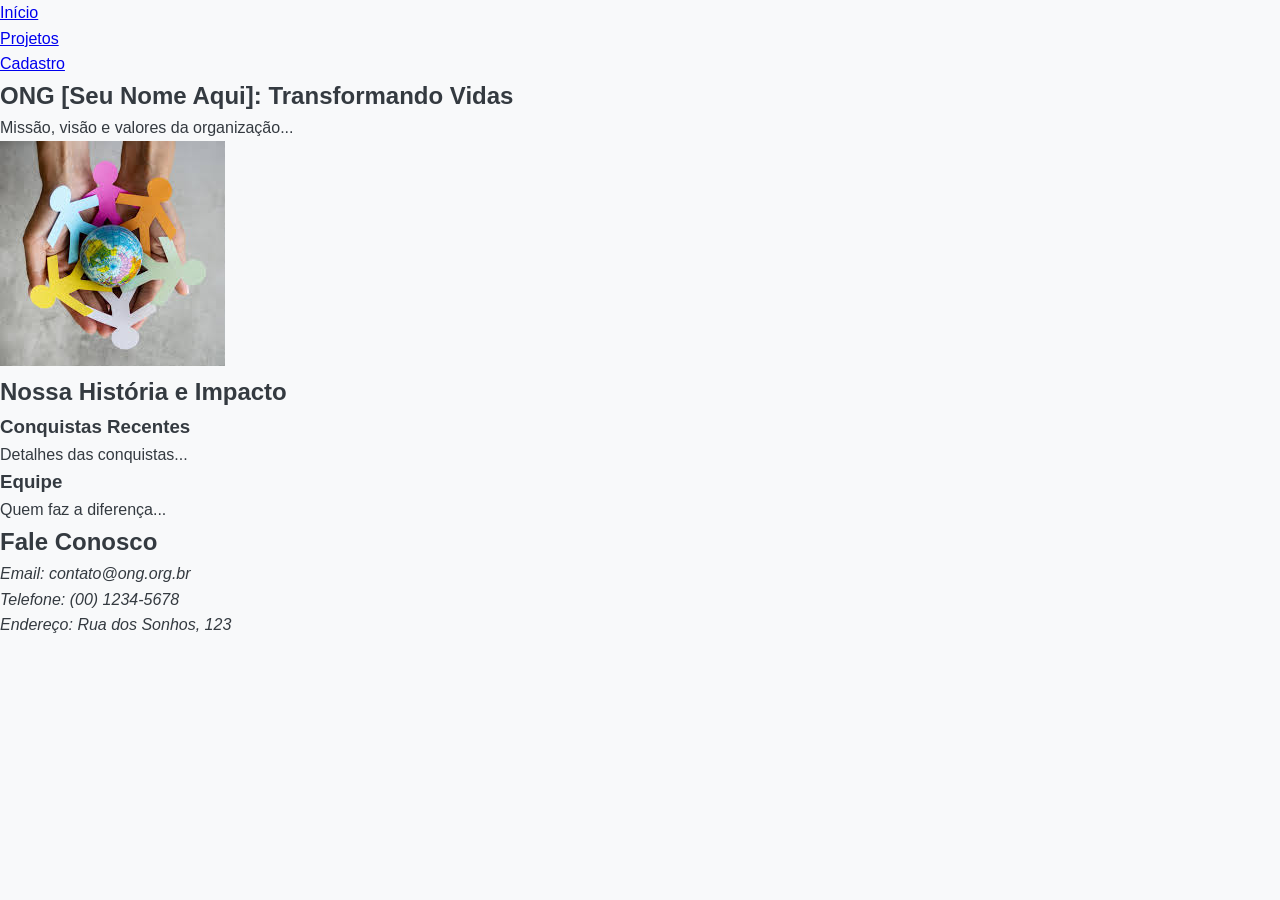
==== index.html @ a89deae4 "feat: Cria style.css" ====
<!DOCTYPE html>
<html lang="pt-BR">
<head>
    <meta charset="UTF-8">
    <meta name="viewport" content="width=device-width, initial-scale=1.0">
    <title>Nome da ONG | Página Inicial</title>
    <link rel="stylesheet" href="assets/css/style.css">
</head>
<body>
    <header>
        <nav>
            <ul>
                <li><a href="index.html">Início</a></li>
                <li><a href="projetos.html">Projetos</a></li>
                <li><a href="cadastro.html">Cadastro</a></li>
            </ul>
        </nav>
    </header>

    <main>
        <section id="apresentacao">
            <h1>ONG [Seu Nome Aqui]: Transformando Vidas</h1>

            <p>Missão, visão e valores da organização...</p>
            <img src="assets/images/ong_teste.jpeg" alt="Foto de um projeto social da ONG">
        </section>

        <section id="sobre">
            <h2>Nossa História e Impacto</h2>
            <article>
                <h3>Conquistas Recentes</h3>
                <p>Detalhes das conquistas...</p>
            </article>
            <article>
                <h3>Equipe</h3>
                <p>Quem faz a diferença...</p>
            </article>
        </section>

        <section id="contato">
            <h2>Fale Conosco</h2>
            <address>
                <p>Email: contato@ong.org.br</p>
                <p>Telefone: (00) 1234-5678</p>
                <p>Endereço: Rua dos Sonhos, 123</p>
            </address>
        </section>
    </main>

    <footer>
    </footer>
</body>
</html>
---- assets/css/style.css ----
* {
    margin: 0;
    padding: 0;
    box-sizing: border-box; 
}


:root {
    
    --cor-primaria: #007bff;     
    --cor-secundaria: #28a745;  
    --cor-fundo: #f8f9fa;      
    --cor-texto-principal: #343a40; 
    --cor-texto-claro: #ffffff;
    
    --fonte-principal: 'Arial', sans-serif;
    --tamanho-base: 16px;
}

body {
    font-family: var(--fonte-principal);
    background-color: var(--cor-fundo);
    color: var(--cor-texto-principal);
    line-height: 1.6;
}
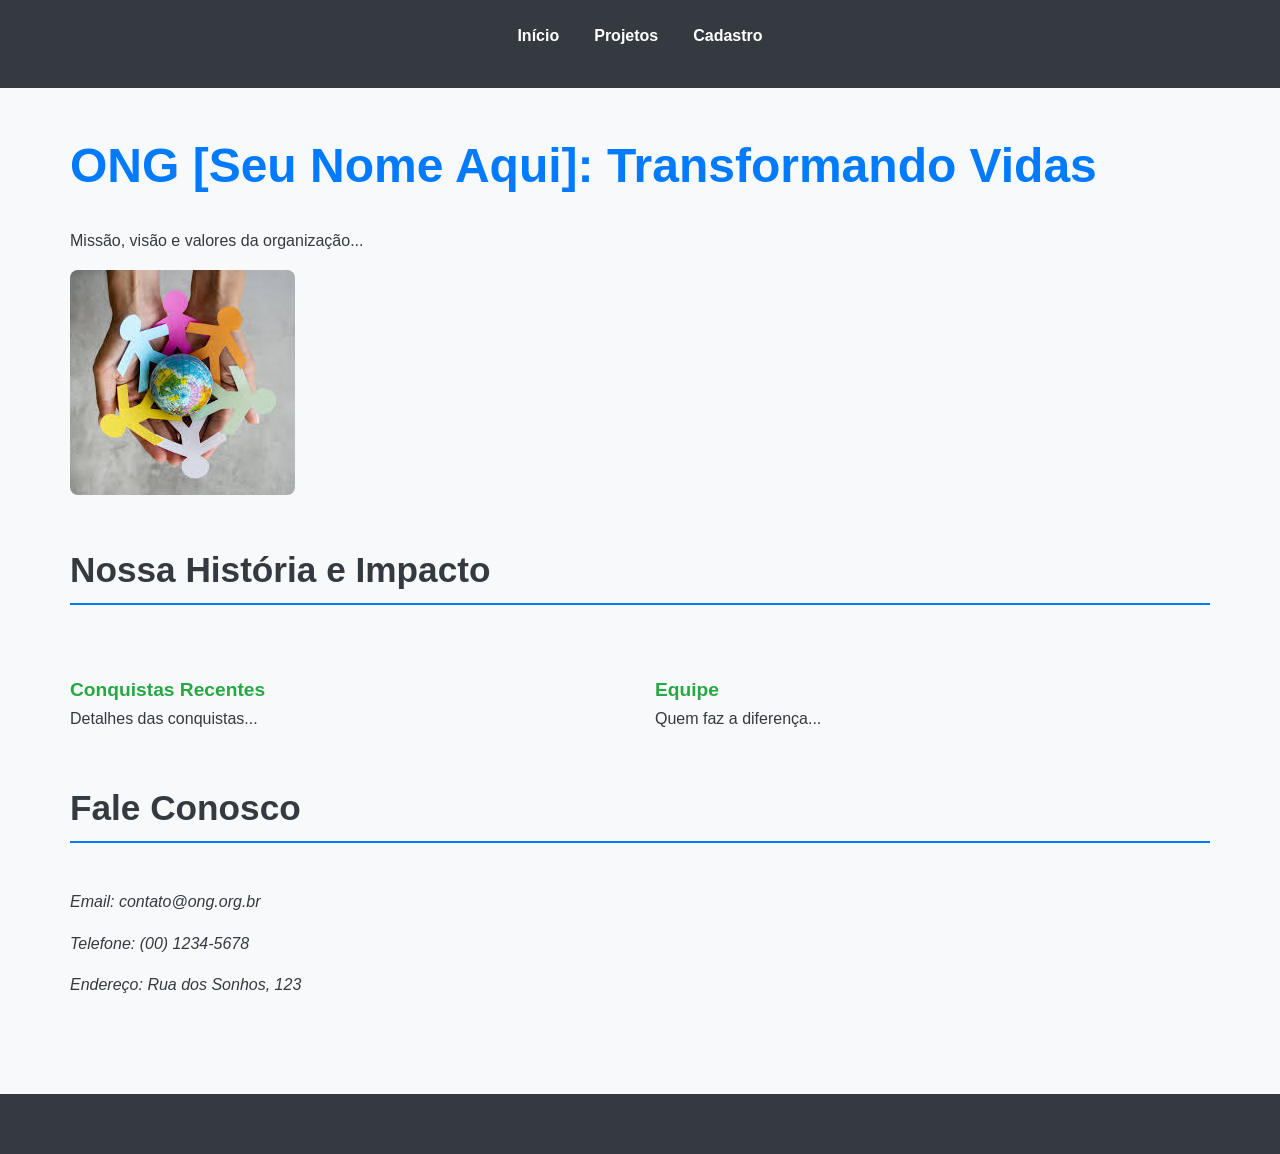
==== commit 73b15eb3: "feat: Cria arquivo script.js e linka em todas as páginas para funcionalidades dinâmicas" ====
--- a/index.html
+++ b/index.html
@@ -5,6 +5,7 @@
     <meta name="viewport" content="width=device-width, initial-scale=1.0">
     <title>Nome da ONG | Página Inicial</title>
     <link rel="stylesheet" href="assets/css/style.css">
+    <script src="assets/scripts/script.js" defer></script>
 </head>
 <body>
     <header>
--- a/assets/css/style.css
+++ b/assets/css/style.css
@@ -21,6 +21,261 @@
 body {
     font-family: var(--fonte-principal);
     background-color: var(--cor-fundo);
+    /* Teste imagem de fundo */
+    /* background-image: url('../images/ong_teste.jpeg'); */
+    /* background-repeat: no-repeat;       /* Prevents tiling */
+    /* background-position: center;        Centers the image */
+    /* background-size: cover;  */ 
     color: var(--cor-texto-principal);
     line-height: 1.6;
+}
+
+
+main {
+    padding: 20px;
+}
+
+h1 {
+    font-size: 1.8rem; 
+    color: var(--cor-primaria);
+    margin-bottom: 1.5rem;
+}
+
+h2 {
+    font-size: 1.4rem;
+    color: var(--cor-texto-principal);
+    border-bottom: 2px solid var(--cor-primaria);
+    padding-bottom: 5px;
+    margin-top: 2rem;
+    margin-bottom: 1rem;
+}
+
+h3 {
+    font-size: 1.2rem;
+    margin-top: 1.5rem;
+    color: var(--cor-secundaria);
+}
+
+
+p, li {
+    margin-bottom: 1rem;
+    font-size: var(--tamanho-base);
+}
+
+
+a {
+    color: var(--cor-primaria);
+    text-decoration: none;
+}
+
+a:hover {
+    text-decoration: underline;
+}
+
+img {
+    max-width: 100%; 
+    height: auto;
+    display: block;
+    margin: 15px 0;
+    border-radius: 8px;
+}
+
+header {
+    background-color: var(--cor-texto-principal);
+    padding: 15px 20px;
+    display: flex; 
+    justify-content: space-between; 
+    align-items: center; 
+}
+
+nav ul {
+    list-style: none;
+    display: flex; 
+    gap: 15px; 
+    flex-wrap: wrap; 
+}
+
+nav li a {
+    color: var(--cor-texto-claro);
+    padding: 8px 10px;
+    display: block;
+    font-weight: bold;
+    text-align: center;
+}
+
+footer {
+    background-color: var(--cor-texto-principal);
+    color: var(--cor-texto-claro);
+    text-align: center;
+    padding: 30px 20px;
+    margin-top: 40px;
+    
+    
+    display: grid;
+    grid-template-columns: 1fr;
+    gap: 20px;
+}
+
+footer p, footer address {
+    margin: 5px 0;
+    font-size: 0.9rem;
+}
+
+
+@media (min-width: 768px) {
+    
+    
+    main {
+        
+        max-width: 900px; 
+        margin: 0 auto;
+        padding: 30px; 
+    }
+
+    
+    h1 {
+        font-size: 2.5rem; 
+    }
+
+    h2 {
+        font-size: 1.8rem;
+    }
+
+    #projetos-atuais {
+        display: grid;
+        grid-template-columns: repeat(auto-fit, minmax(300px, 1fr)); 
+        gap: 25px;
+        margin-top: 20px;
+    }
+    
+   
+    footer {
+        grid-template-columns: 1fr 1fr; 
+        text-align: left;
+    }
+    header {
+        justify-content: space-around;
+    }
+
+    fieldset {
+        
+        display: grid;
+        grid-template-columns: 1fr 1fr;
+        gap: 20px 30px; 
+    }
+
+    
+    #endereco, #nome {
+        grid-column: 1 / -1; 
+    }
+
+    
+    form div:last-child {
+        grid-column: 1 / -1;
+        display: block; 
+    }
+    
+    button[type="submit"] {
+        max-width: 300px;
+        margin: 10px auto; 
+        display: block;
+    }
+}
+
+@media (min-width: 1200px) {
+    
+    
+    main {
+        max-width: 1140px; 
+        padding: 40px 0; 
+    }
+
+    
+    h1 {
+        font-size: 3rem; 
+    }
+
+    h2 {
+        font-size: 2.2rem;
+    }
+
+
+    footer {
+        
+        grid-template-columns: 1fr 1fr 1fr;
+    }
+    
+   
+   
+    #sobre, #contato {
+        display: grid;
+        grid-template-columns: 1fr 1fr;  
+        gap: 30px;
+    }
+
+    #sobre > h2, #contato > h2 {
+        grid-column: 1 / -1; 
+    }
+}
+
+form {
+    max-width: 800px;
+    margin: 40px auto;
+    padding: 20px;
+    border: 1px solid #ccc;
+    border-radius: 8px;
+    background-color: var(--cor-texto-claro);
+}
+
+fieldset {
+    border: 1px solid var(--cor-primaria);
+    padding: 20px;
+    margin-bottom: 30px;
+    border-radius: 6px;
+}
+
+legend {
+    font-size: 1.2rem;
+    font-weight: bold;
+    color: var(--cor-primaria);
+    padding: 0 10px;
+}
+
+form div {
+    display: flex;
+    flex-direction: column;
+    margin-bottom: 15px;
+}
+
+label {
+    margin-bottom: 5px;
+    font-weight: bold;
+}
+
+input[type="text"], 
+input[type="email"], 
+input[type="tel"], 
+input[type="date"],
+select {
+    padding: 10px;
+    border: 1px solid #ddd;
+    border-radius: 4px;
+    width: 100%;
+}
+
+button[type="submit"] {
+    background-color: var(--cor-secundaria);
+    color: var(--cor-texto-claro);
+    padding: 15px 20px;
+    border: none;
+    border-radius: 4px;
+    cursor: pointer;
+    font-size: 1.1rem;
+    font-weight: bold;
+    transition: background-color 0.3s ease;
+    width: 100%; 
+}
+
+button[type="submit"]:hover {
+    background-color: #1e7e34; 
 }
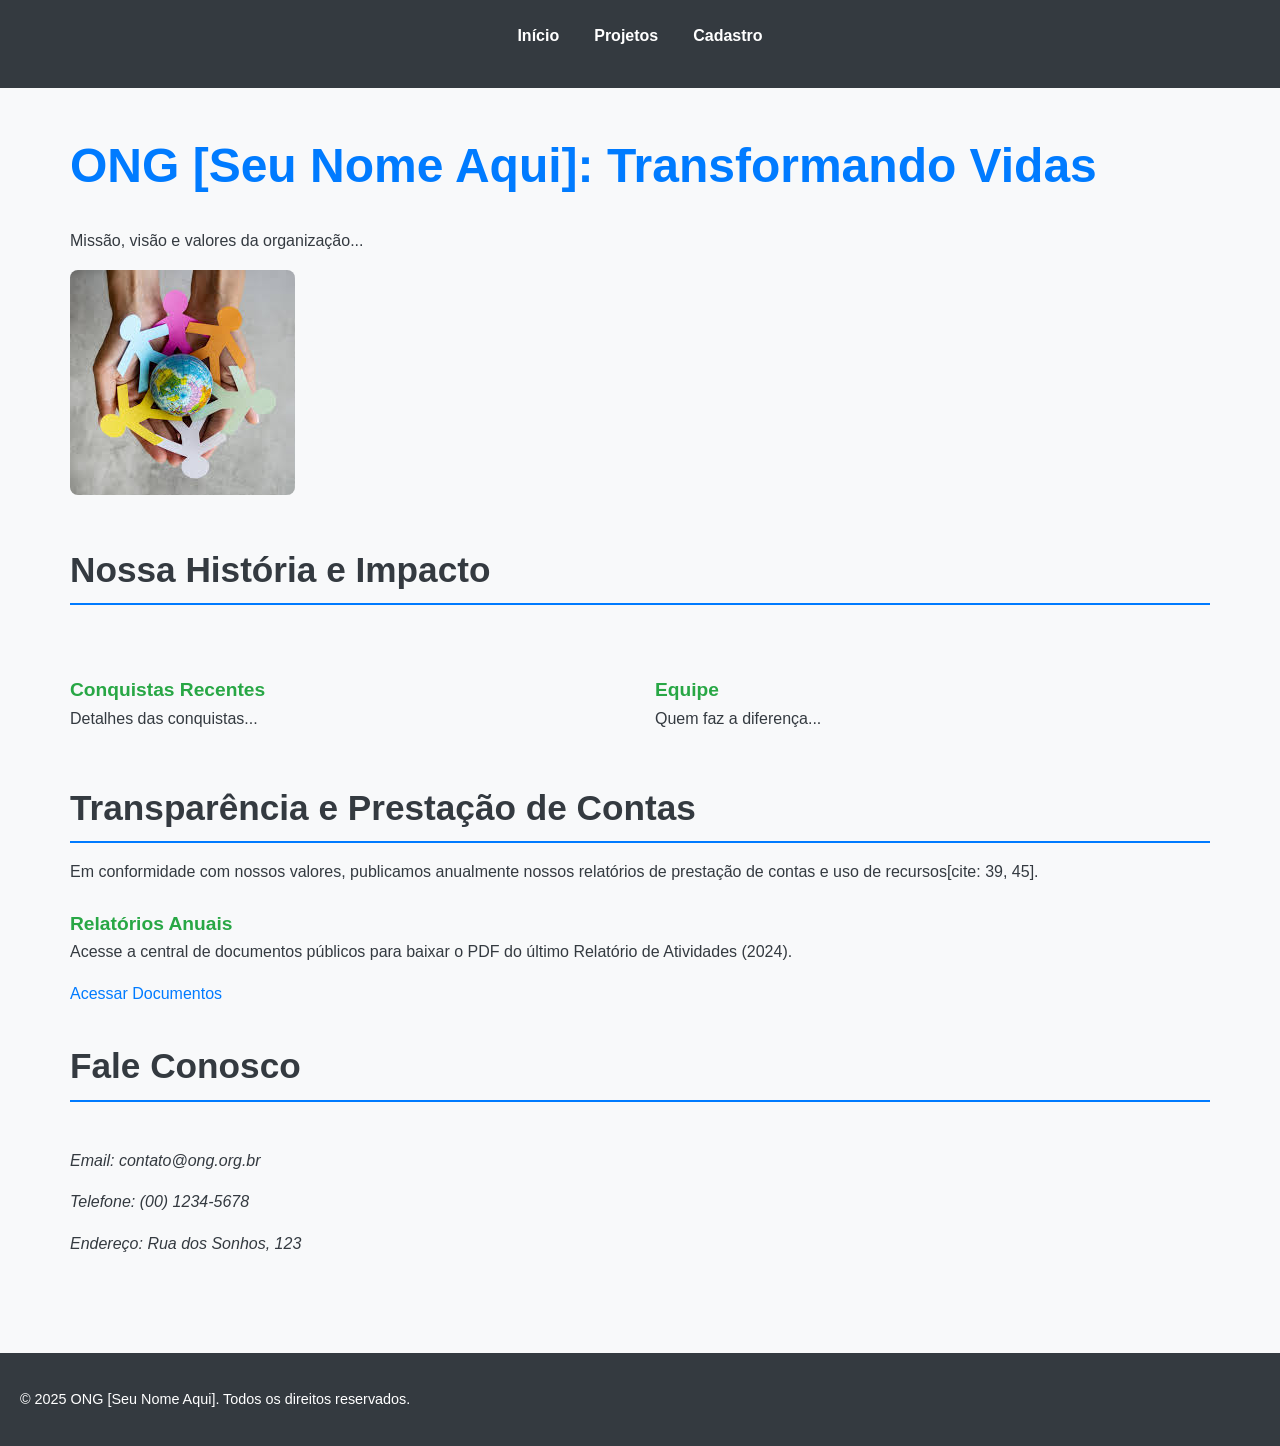
==== commit d5ed81fb: "feat: relatórios de transparência" ====
--- a/index.html
+++ b/index.html
@@ -4,6 +4,10 @@
     <meta charset="UTF-8">
     <meta name="viewport" content="width=device-width, initial-scale=1.0">
     <title>Nome da ONG | Página Inicial</title>
+    <meta name="description" content="Plataforma da ONG [Nome da ONG]: Conheça nossos projetos, voluntarie-se e faça doações online.">
+    <meta name="keywords" content="ONG, Voluntariado, Doação, Projetos Sociais, Terceiro Setor">
+    <meta name="author" content="Seu Nome / Equipe de Desenvolvimento">
+
     <link rel="stylesheet" href="assets/css/style.css">
     <script src="assets/scripts/script.js" defer></script>
 </head>
@@ -23,7 +27,7 @@
             <h1>ONG [Seu Nome Aqui]: Transformando Vidas</h1>
 
             <p>Missão, visão e valores da organização...</p>
-            <img src="assets/images/ong_teste.jpeg" alt="Foto de um projeto social da ONG">
+            <img src="assets/images/ong_teste.jpeg" alt="Foto de um projeto social da ONG" loading="lazy">
         </section>
 
         <section id="sobre">
@@ -37,7 +41,17 @@
                 <p>Quem faz a diferença...</p>
             </article>
         </section>
-
+        
+        <section id="transparencia">
+            <h2>Transparência e Prestação de Contas</h2>
+            <p>Em conformidade com nossos valores, publicamos anualmente nossos relatórios de prestação de contas e uso de recursos[cite: 39, 45].</p>
+            <article>
+                <h3>Relatórios Anuais</h3>
+                <p>Acesse a central de documentos públicos  para baixar o PDF do último Relatório de Atividades (2024).</p>
+                <a href="documentos.html" class="btn-primary" role="button">Acessar Documentos</a>
+            </article>
+        </section>
+        
         <section id="contato">
             <h2>Fale Conosco</h2>
             <address>
@@ -49,6 +63,7 @@
     </main>
 
     <footer>
+        <p>&copy; 2025 ONG [Seu Nome Aqui]. Todos os direitos reservados.</p>
     </footer>
 </body>
 </html>
--- a/assets/css/style.css
+++ b/assets/css/style.css
@@ -278,4 +278,32 @@
 
 button[type="submit"]:hover {
     background-color: #1e7e34; 
+}
+
+.barra-progresso {
+    width: 100%;
+    background-color: #e9ecef;
+    border-radius: 5px;
+    margin: 15px 0;
+    height: 30px;
+    overflow: hidden; 
+}
+
+#progresso-preenchimento {
+    height: 100%;
+    background-color: var(--cor-secundaria); 
+    transition: width 0.5s ease-in-out; 
+}
+
+#progresso-porcentagem {
+    font-weight: bold;
+    color: var(--cor-primaria);
+}
+
+input:invalid:not(:placeholder-shown) {
+    border: 2px solid red;
+}
+
+input:valid:not(:placeholder-shown) {
+    border: 2px solid green;
 }
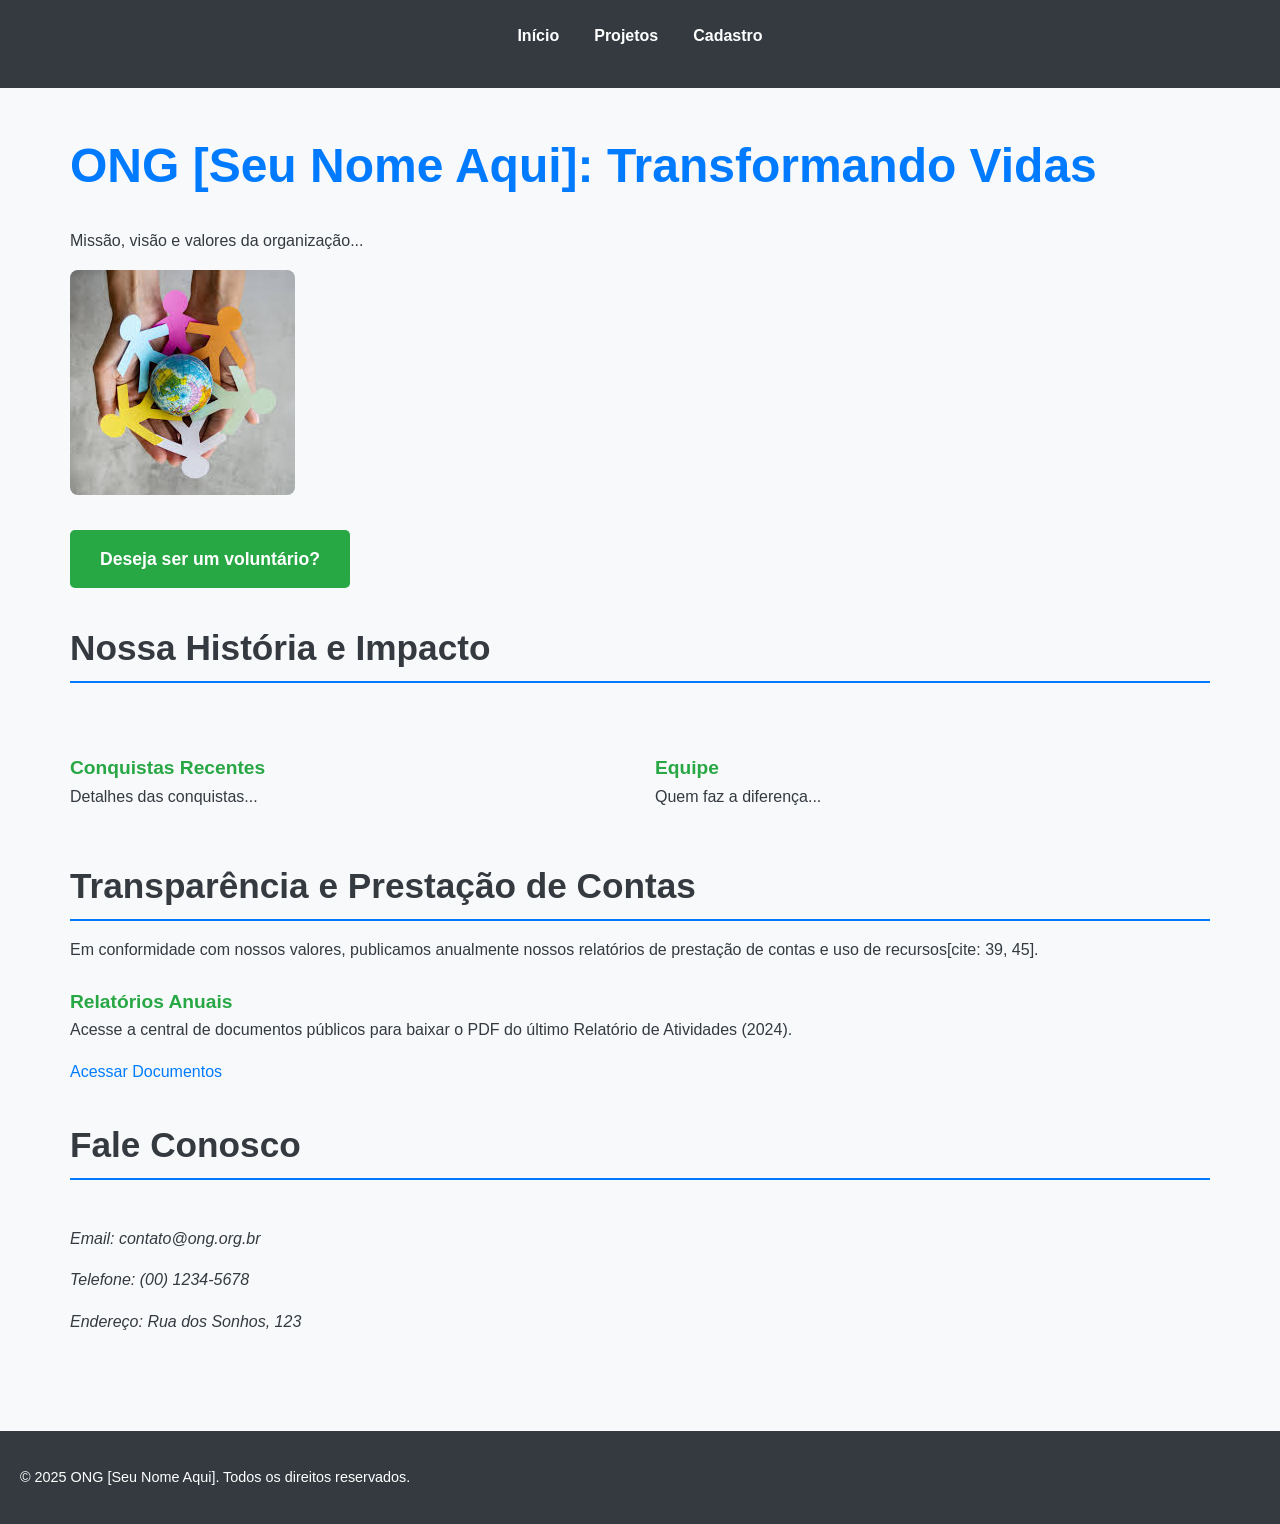
==== commit 4f1a624b: "feat: implementar "torne-se um vlolutário"" ====
--- a/index.html
+++ b/index.html
@@ -28,6 +28,8 @@
 
             <p>Missão, visão e valores da organização...</p>
             <img src="assets/images/ong_teste.jpeg" alt="Foto de um projeto social da ONG" loading="lazy">
+
+            <a href="projetos.html#voluntariado" class="btn-voluntario" role="button">Deseja ser um voluntário?</a>
         </section>
 
         <section id="sobre">
--- a/assets/css/style.css
+++ b/assets/css/style.css
@@ -306,4 +306,44 @@
 
 input:valid:not(:placeholder-shown) {
     border: 2px solid green;
+}
+
+#cadastro-projeto {
+    background-color: #f0f0f0; 
+    padding: 30px;
+    border-radius: 8px;
+    margin-top: 40px;
+    margin-bottom: 20px;
+}
+
+#cadastro-projeto h2 {
+    color: var(--cor-primaria);
+    border-bottom: 2px solid var(--cor-primaria);
+    padding-bottom: 10px;
+    margin-bottom: 20px;
+}
+
+.formulario-projeto textarea {
+    padding: 10px;
+    border: 1px solid #ddd;
+    border-radius: 4px;
+    width: 100%;
+}
+
+.btn-voluntario {
+    display: inline-block; 
+    background-color: var(--cor-secundaria); 
+    color: var(--cor-texto-claro);
+    padding: 15px 30px;
+    margin-top: 20px;
+    text-decoration: none;
+    font-weight: bold;
+    border-radius: 5px;
+    transition: background-color 0.3s ease;
+    text-align: center;
+    font-size: 1.1rem;
+}
+
+.btn-voluntario:hover {
+    background-color: #1e7e34; 
 }
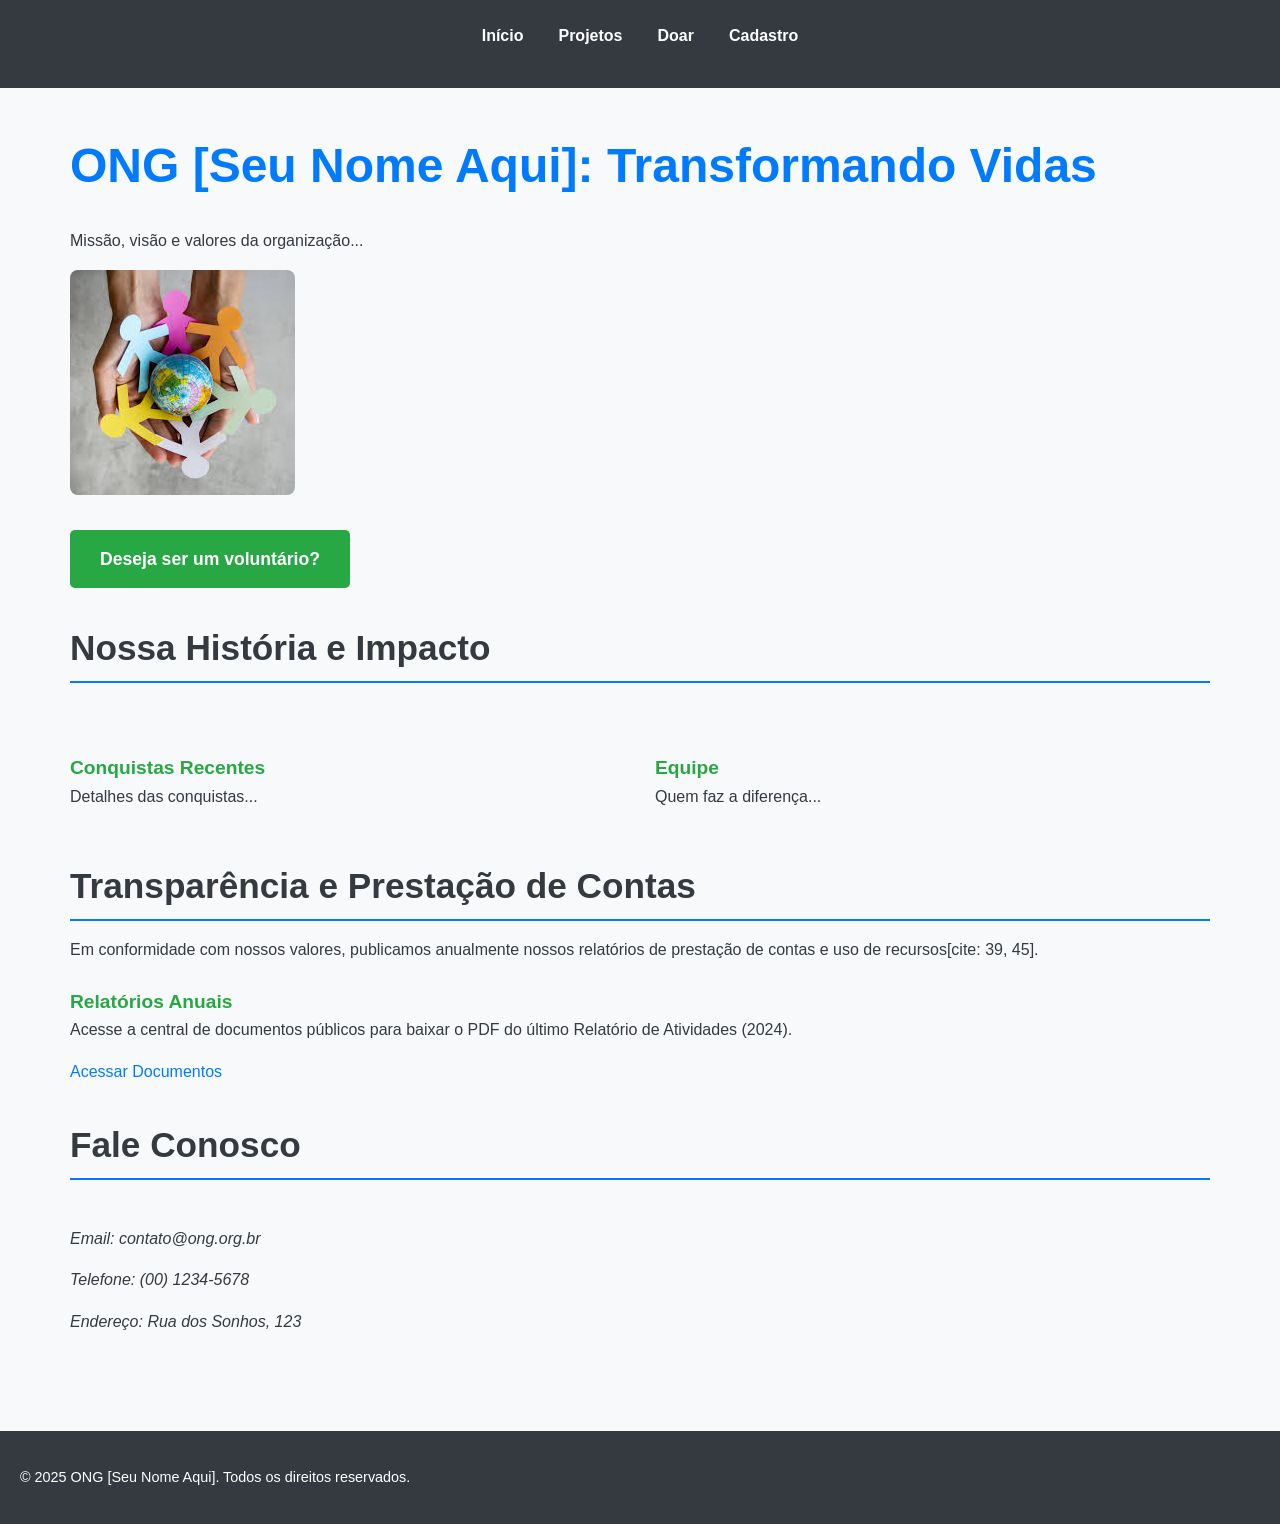
==== commit 9d1e0e2b: "feat: implementando página de doações" ====
--- a/index.html
+++ b/index.html
@@ -17,7 +17,7 @@
             <ul>
                 <li><a href="index.html">Início</a></li>
                 <li><a href="projetos.html">Projetos</a></li>
-                <li><a href="cadastro.html">Cadastro</a></li>
+                <li><a href="doacoes.html">Doar</a></li> <li><a href="cadastro.html">Cadastro</a></li> 
             </ul>
         </nav>
     </header>
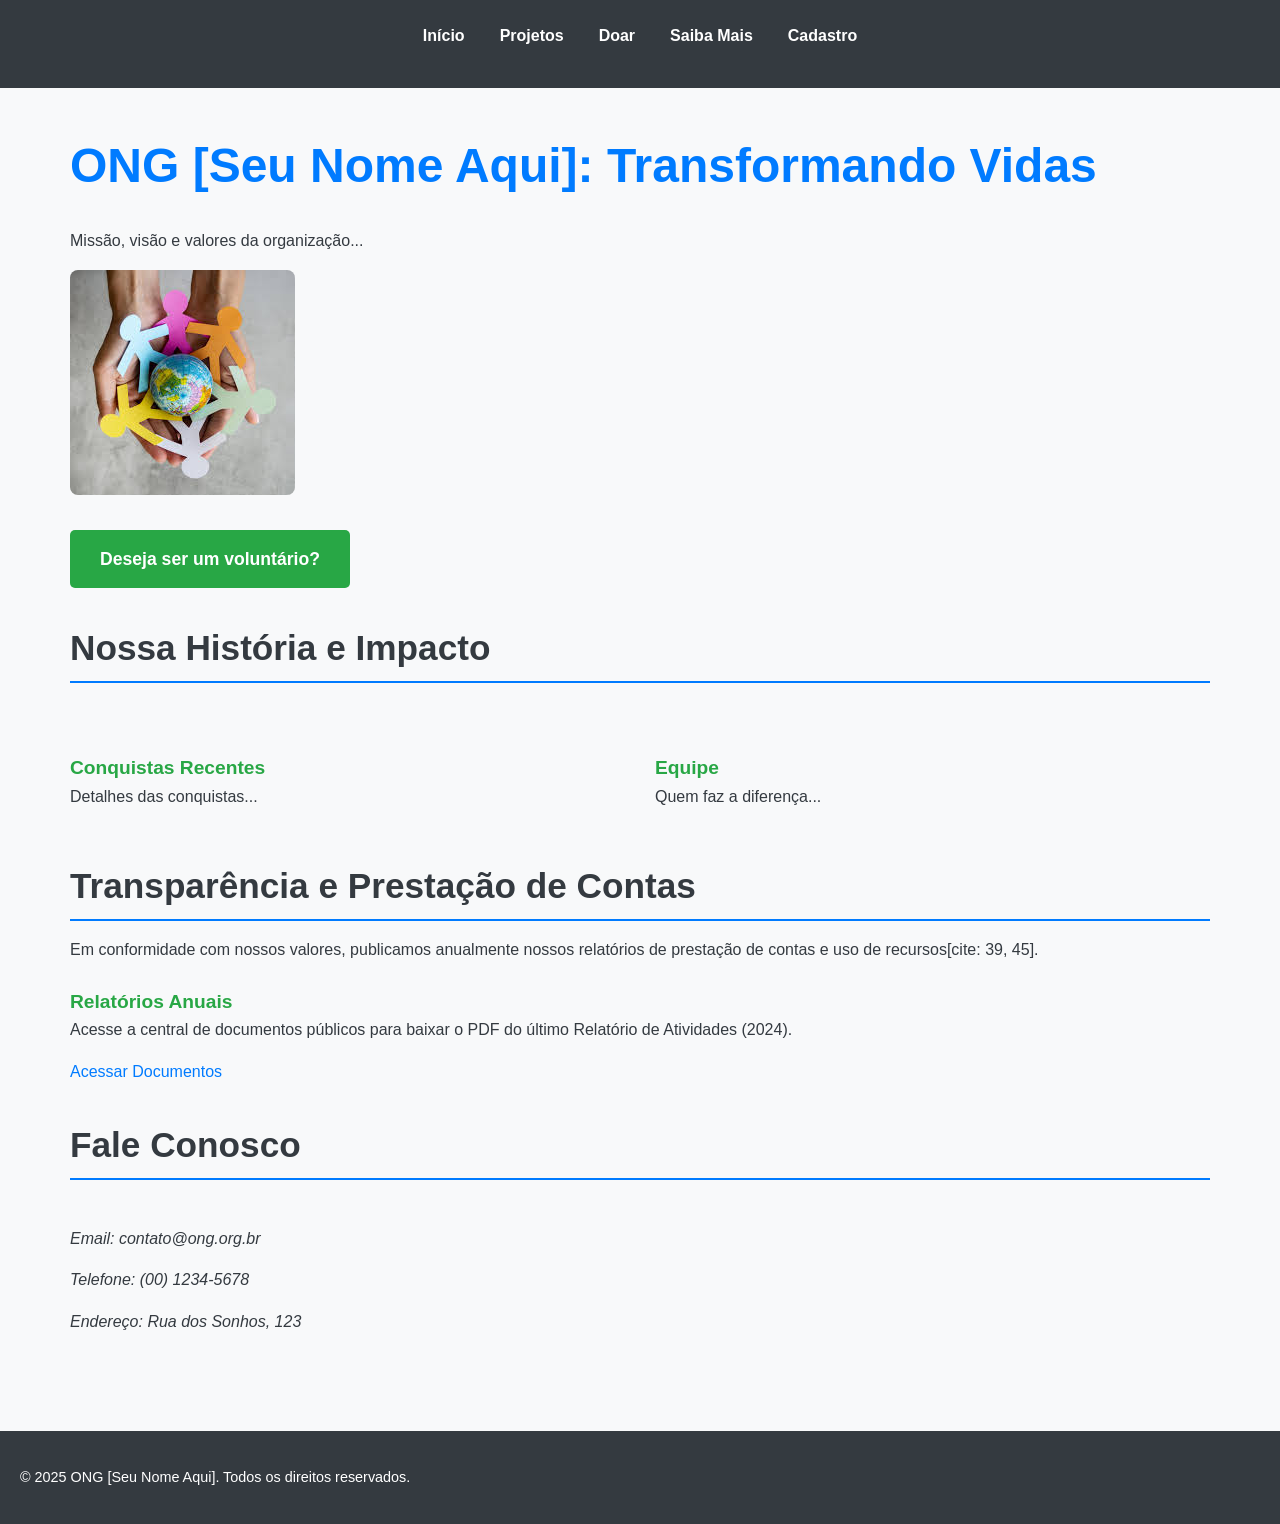
==== commit d5991d65: "feat: implementação de área de comunicação (Saiba Mais)" ====
--- a/index.html
+++ b/index.html
@@ -17,7 +17,8 @@
             <ul>
                 <li><a href="index.html">Início</a></li>
                 <li><a href="projetos.html">Projetos</a></li>
-                <li><a href="doacoes.html">Doar</a></li> <li><a href="cadastro.html">Cadastro</a></li> 
+                <li><a href="doacoes.html">Doar</a></li>
+                <li><a href="saibamais.html">Saiba Mais</a></li> <li><a href="cadastro.html">Cadastro</a></li>
             </ul>
         </nav>
     </header>
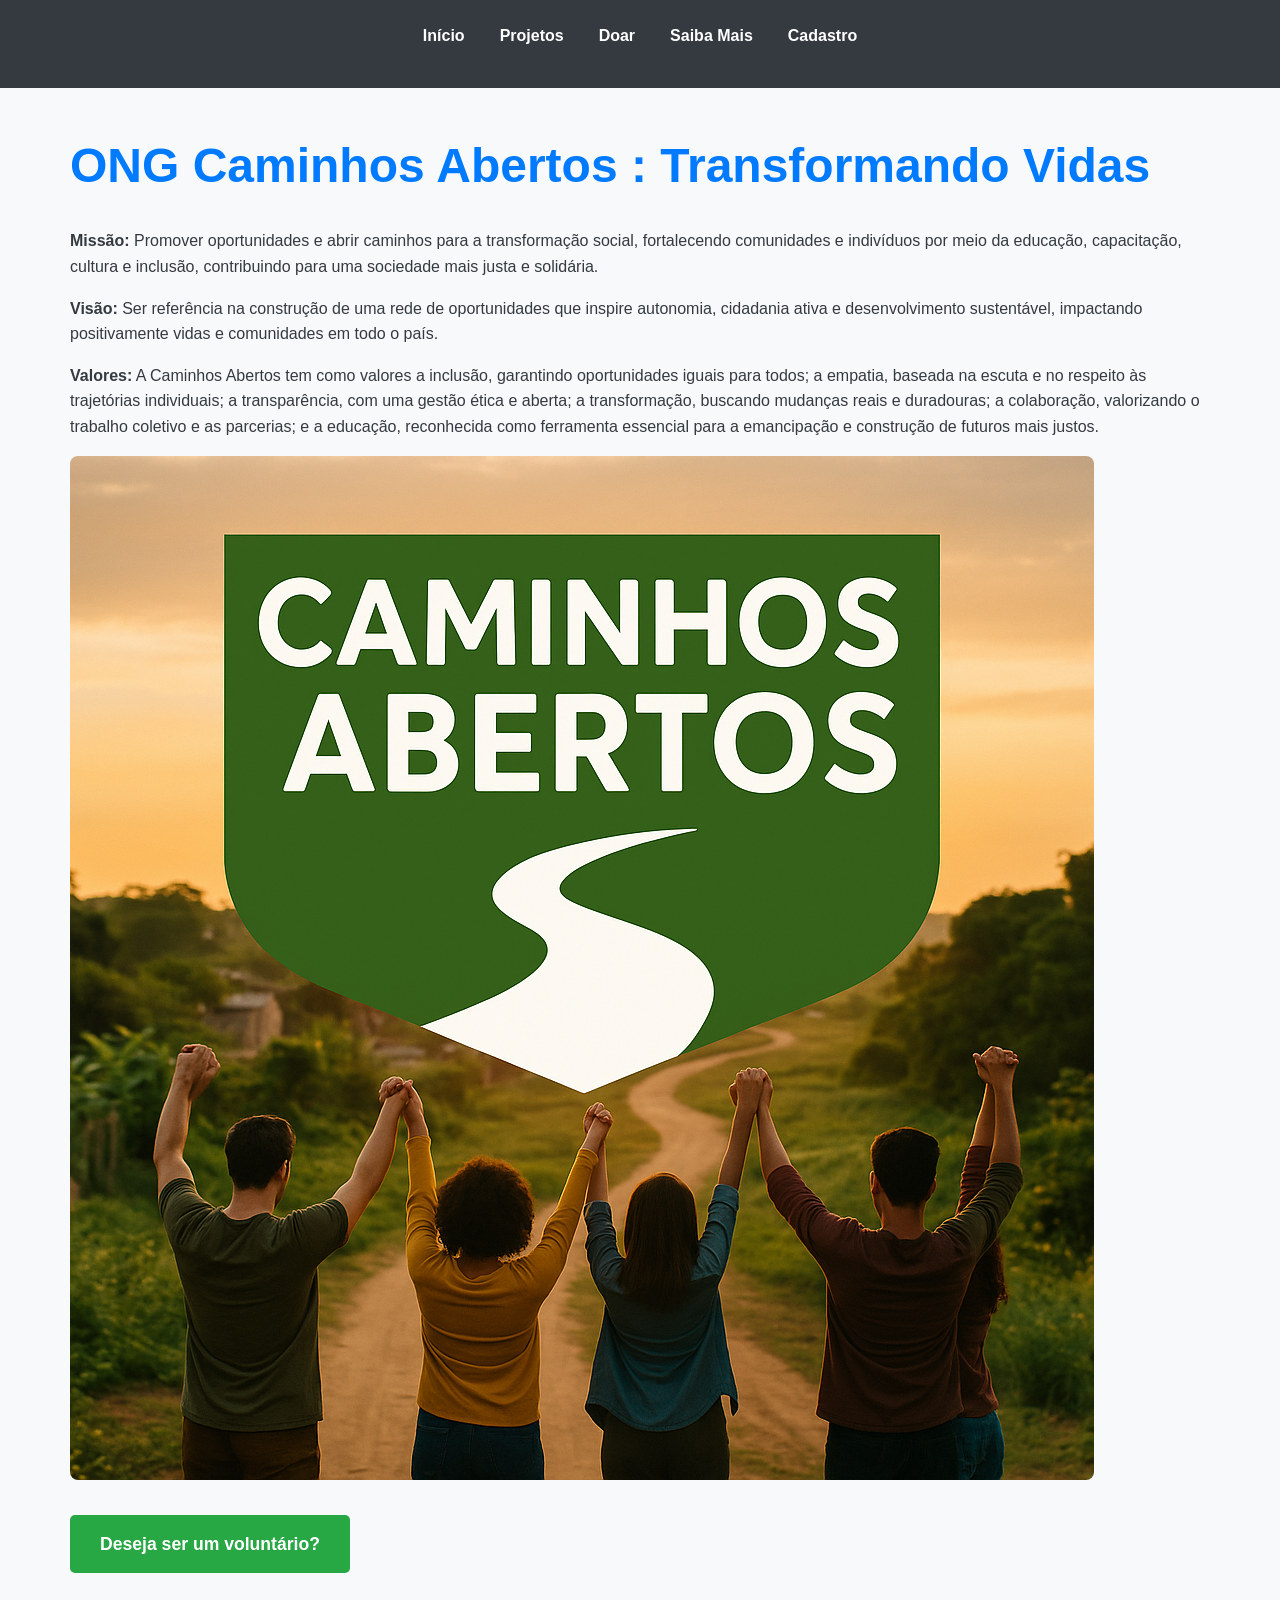
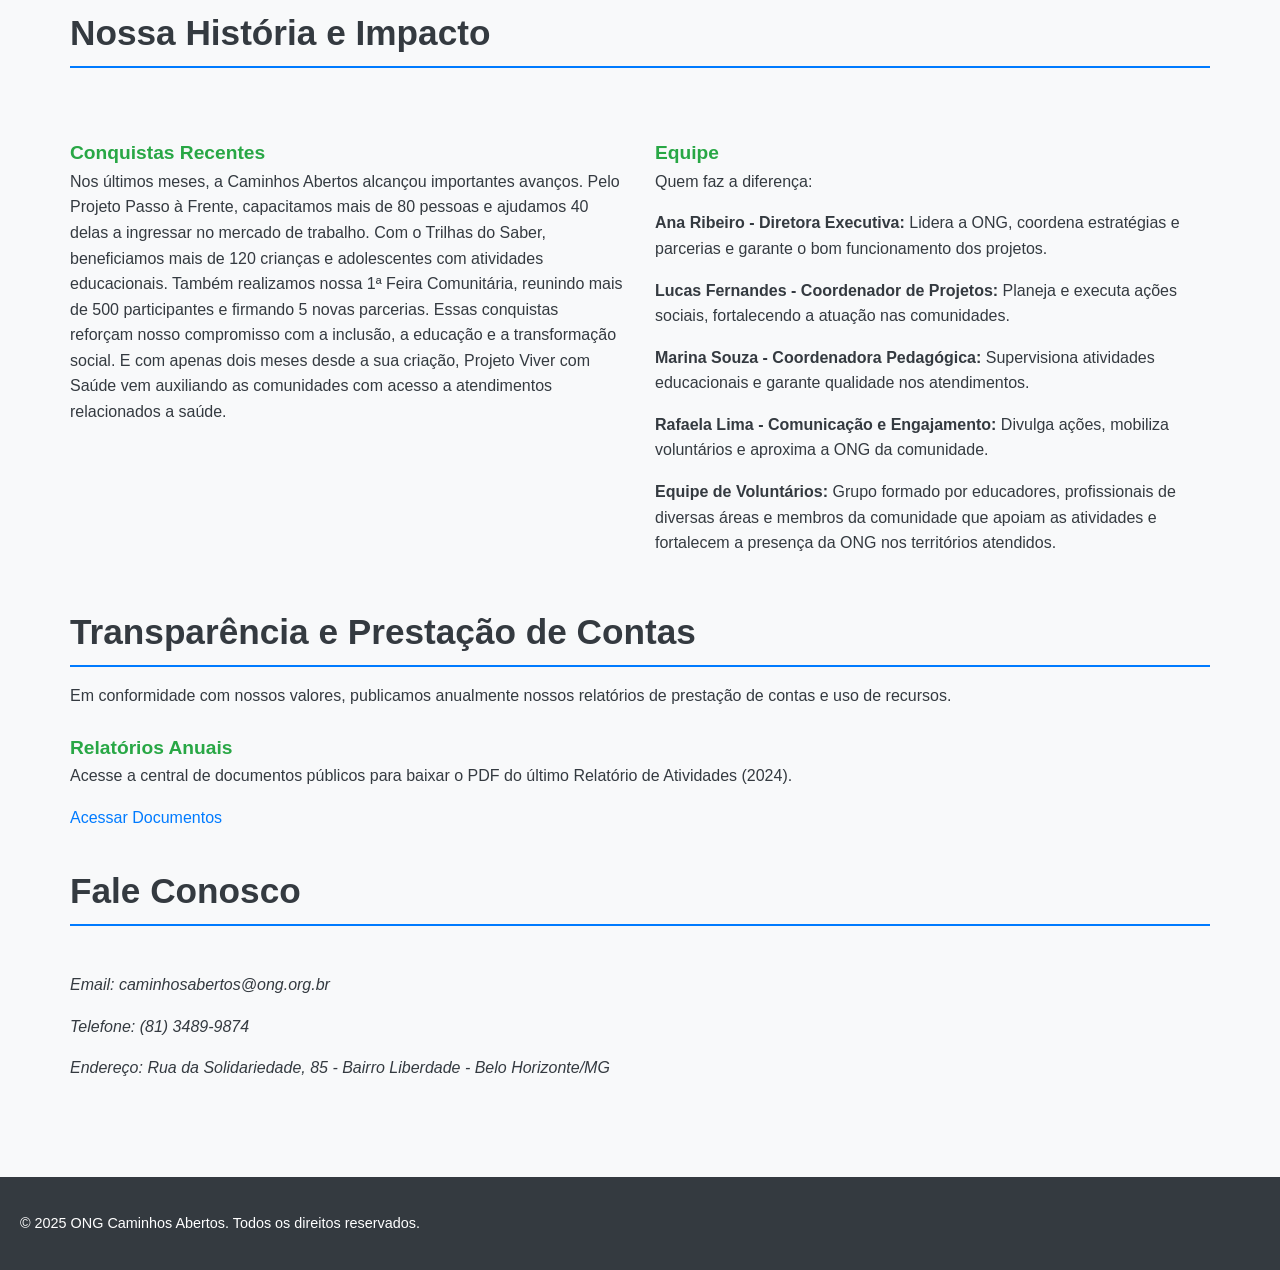
==== commit d6796f60: "feat: Atualização de dados" ====
--- a/index.html
+++ b/index.html
@@ -3,7 +3,7 @@
 <head>
     <meta charset="UTF-8">
     <meta name="viewport" content="width=device-width, initial-scale=1.0">
-    <title>Nome da ONG | Página Inicial</title>
+    <title>Caminhos Abertos | Página Inicial</title>
     <meta name="description" content="Plataforma da ONG [Nome da ONG]: Conheça nossos projetos, voluntarie-se e faça doações online.">
     <meta name="keywords" content="ONG, Voluntariado, Doação, Projetos Sociais, Terceiro Setor">
     <meta name="author" content="Seu Nome / Equipe de Desenvolvimento">
@@ -25,10 +25,12 @@
 
     <main>
         <section id="apresentacao">
-            <h1>ONG [Seu Nome Aqui]: Transformando Vidas</h1>
+            <h1>ONG Caminhos Abertos : Transformando Vidas</h1>
 
-            <p>Missão, visão e valores da organização...</p>
-            <img src="assets/images/ong_teste.jpeg" alt="Foto de um projeto social da ONG" loading="lazy">
+            <p><b>Missão:</b> Promover oportunidades e abrir caminhos para a transformação social, fortalecendo comunidades e indivíduos por meio da educação, capacitação, cultura e inclusão, contribuindo para uma sociedade mais justa e solidária.</p>
+            <p><b>Visão:</b> Ser referência na construção de uma rede de oportunidades que inspire autonomia, cidadania ativa e desenvolvimento sustentável, impactando positivamente vidas e comunidades em todo o país.</p>
+            <p><b>Valores:</b> A Caminhos Abertos tem como valores a inclusão, garantindo oportunidades iguais para todos; a empatia, baseada na escuta e no respeito às trajetórias individuais; a transparência, com uma gestão ética e aberta; a transformação, buscando mudanças reais e duradouras; a colaboração, valorizando o trabalho coletivo e as parcerias; e a educação, reconhecida como ferramenta essencial para a emancipação e construção de futuros mais justos.</p>
+            <img src="assets/images/capa_principal_ong.png" alt="Foto de um projeto social da ONG" loading="lazy">
 
             <a href="projetos.html#voluntariado" class="btn-voluntario" role="button">Deseja ser um voluntário?</a>
         </section>
@@ -37,17 +39,22 @@
             <h2>Nossa História e Impacto</h2>
             <article>
                 <h3>Conquistas Recentes</h3>
-                <p>Detalhes das conquistas...</p>
+                <p>Nos últimos meses, a Caminhos Abertos alcançou importantes avanços. Pelo Projeto Passo à Frente, capacitamos mais de 80 pessoas e ajudamos 40 delas a ingressar no mercado de trabalho. Com o Trilhas do Saber, beneficiamos mais de 120 crianças e adolescentes com atividades educacionais. Também realizamos nossa 1ª Feira Comunitária, reunindo mais de 500 participantes e firmando 5 novas parcerias. Essas conquistas reforçam nosso compromisso com a inclusão, a educação e a transformação social. E com apenas dois meses desde a sua criação, Projeto Viver com Saúde vem auxiliando as comunidades com acesso a atendimentos relacionados a saúde.</p>
             </article>
             <article>
                 <h3>Equipe</h3>
-                <p>Quem faz a diferença...</p>
+                <p>Quem faz a diferença:</p>
+                <p><b>Ana Ribeiro - Diretora Executiva:</b> Lidera a ONG, coordena estratégias e parcerias e garante o bom funcionamento dos projetos.</p>
+                <p><b>Lucas Fernandes - Coordenador de Projetos:</b> Planeja e executa ações sociais, fortalecendo a atuação nas comunidades.</p>
+                <p><b>Marina Souza - Coordenadora Pedagógica:</b> Supervisiona atividades educacionais e garante qualidade nos atendimentos.</p>
+                <p><b>Rafaela Lima - Comunicação e Engajamento:</b> Divulga ações, mobiliza voluntários e aproxima a ONG da comunidade.</p>
+                <p><b>Equipe de Voluntários:</b> Grupo formado por educadores, profissionais de diversas áreas e membros da comunidade que apoiam as atividades e fortalecem a presença da ONG nos territórios atendidos.</p>
             </article>
         </section>
         
         <section id="transparencia">
             <h2>Transparência e Prestação de Contas</h2>
-            <p>Em conformidade com nossos valores, publicamos anualmente nossos relatórios de prestação de contas e uso de recursos[cite: 39, 45].</p>
+            <p>Em conformidade com nossos valores, publicamos anualmente nossos relatórios de prestação de contas e uso de recursos.</p>
             <article>
                 <h3>Relatórios Anuais</h3>
                 <p>Acesse a central de documentos públicos  para baixar o PDF do último Relatório de Atividades (2024).</p>
@@ -58,15 +65,15 @@
         <section id="contato">
             <h2>Fale Conosco</h2>
             <address>
-                <p>Email: contato@ong.org.br</p>
-                <p>Telefone: (00) 1234-5678</p>
-                <p>Endereço: Rua dos Sonhos, 123</p>
+                <p>Email: caminhosabertos@ong.org.br</p>
+                <p>Telefone: (81) 3489-9874</p>
+                <p>Endereço: Rua da Solidariedade, 85 - Bairro Liberdade - Belo Horizonte/MG</p>
             </address>
         </section>
     </main>
 
     <footer>
-        <p>&copy; 2025 ONG [Seu Nome Aqui]. Todos os direitos reservados.</p>
+        <p>&copy; 2025 ONG Caminhos Abertos. Todos os direitos reservados.</p>
     </footer>
 </body>
 </html>
--- a/assets/css/style.css
+++ b/assets/css/style.css
@@ -21,11 +21,6 @@
 body {
     font-family: var(--fonte-principal);
     background-color: var(--cor-fundo);
-    /* Teste imagem de fundo */
-    /* background-image: url('../images/ong_teste.jpeg'); */
-    /* background-repeat: no-repeat;       /* Prevents tiling */
-    /* background-position: center;        Centers the image */
-    /* background-size: cover;  */ 
     color: var(--cor-texto-principal);
     line-height: 1.6;
 }
@@ -131,7 +126,6 @@
         margin: 0 auto;
         padding: 30px; 
     }
-
     
     h1 {
         font-size: 2.5rem; 
@@ -285,7 +279,7 @@
     background-color: #e9ecef;
     border-radius: 5px;
     margin: 15px 0;
-    height: 30px;
+    height: 10px;
     overflow: hidden; 
 }
 
@@ -346,4 +340,90 @@
 
 .btn-voluntario:hover {
     background-color: #1e7e34; 
-}+}
+
+.carousel-container {
+    display: flex;
+    align-items: stretch; 
+    justify-content: space-between;
+    margin: 40px 0;
+}
+
+.carousel-wrapper {
+    flex-grow: 1; 
+    padding: 0 30px; 
+    overflow: hidden;
+}
+
+.carousel-slide {
+    width: 100%;
+    display: none;
+    background-color: var(--cor-texto-claro);
+    padding: 50px;
+    border-radius: 40px;
+    box-shadow: 0 4px 10px rgba(0, 0, 0, 0.1); 
+    text-align: left;
+    min-height: 400px; 
+
+}
+
+.carousel-slide img {
+    margin: 15px 20;
+    max-height: 200px;
+    object-fit: cover;
+    width: 24%; 
+
+}
+
+
+.carousel-btn {
+    background-color: var(--cor-primaria);
+    color: var(--cor-texto-claro);
+    border: none;
+    padding: 1px 3px; 
+    cursor: pointer;
+    border-radius: 40%; 
+    font-size: 1.2rem;
+    font-weight: bold;
+    min-width: 85px;
+    height: 40px;
+    margin-top: 45px; 
+    transition: background-color 0.3s, transform 0.2s;
+}
+
+.carousel-btn:hover {
+    background-color: #064e9b;
+    transform: scale(1.05); 
+}
+
+
+.toggle-detalhes {
+    background-color: var(--cor-secundaria);
+    color: var(--cor-texto-claro);
+    border: none;
+    padding: 10px 15px;
+    cursor: pointer;
+    border-radius: 4px;
+    font-weight: bold;
+    margin-top: 15px;
+    display: inline-block;
+}
+
+.toggle-detalhes:hover {
+    background-color: #1e7e34;
+}
+
+.projeto-detalhes {
+    padding: 10px;
+    border-left: 3px solid var(--cor-primaria);
+    margin: 15px 0;
+    background-color: #f0f8ff; 
+}
+
+@media (min-width: 768px){
+    #projetos-atuais {
+        display: block; 
+}
+}
+
+
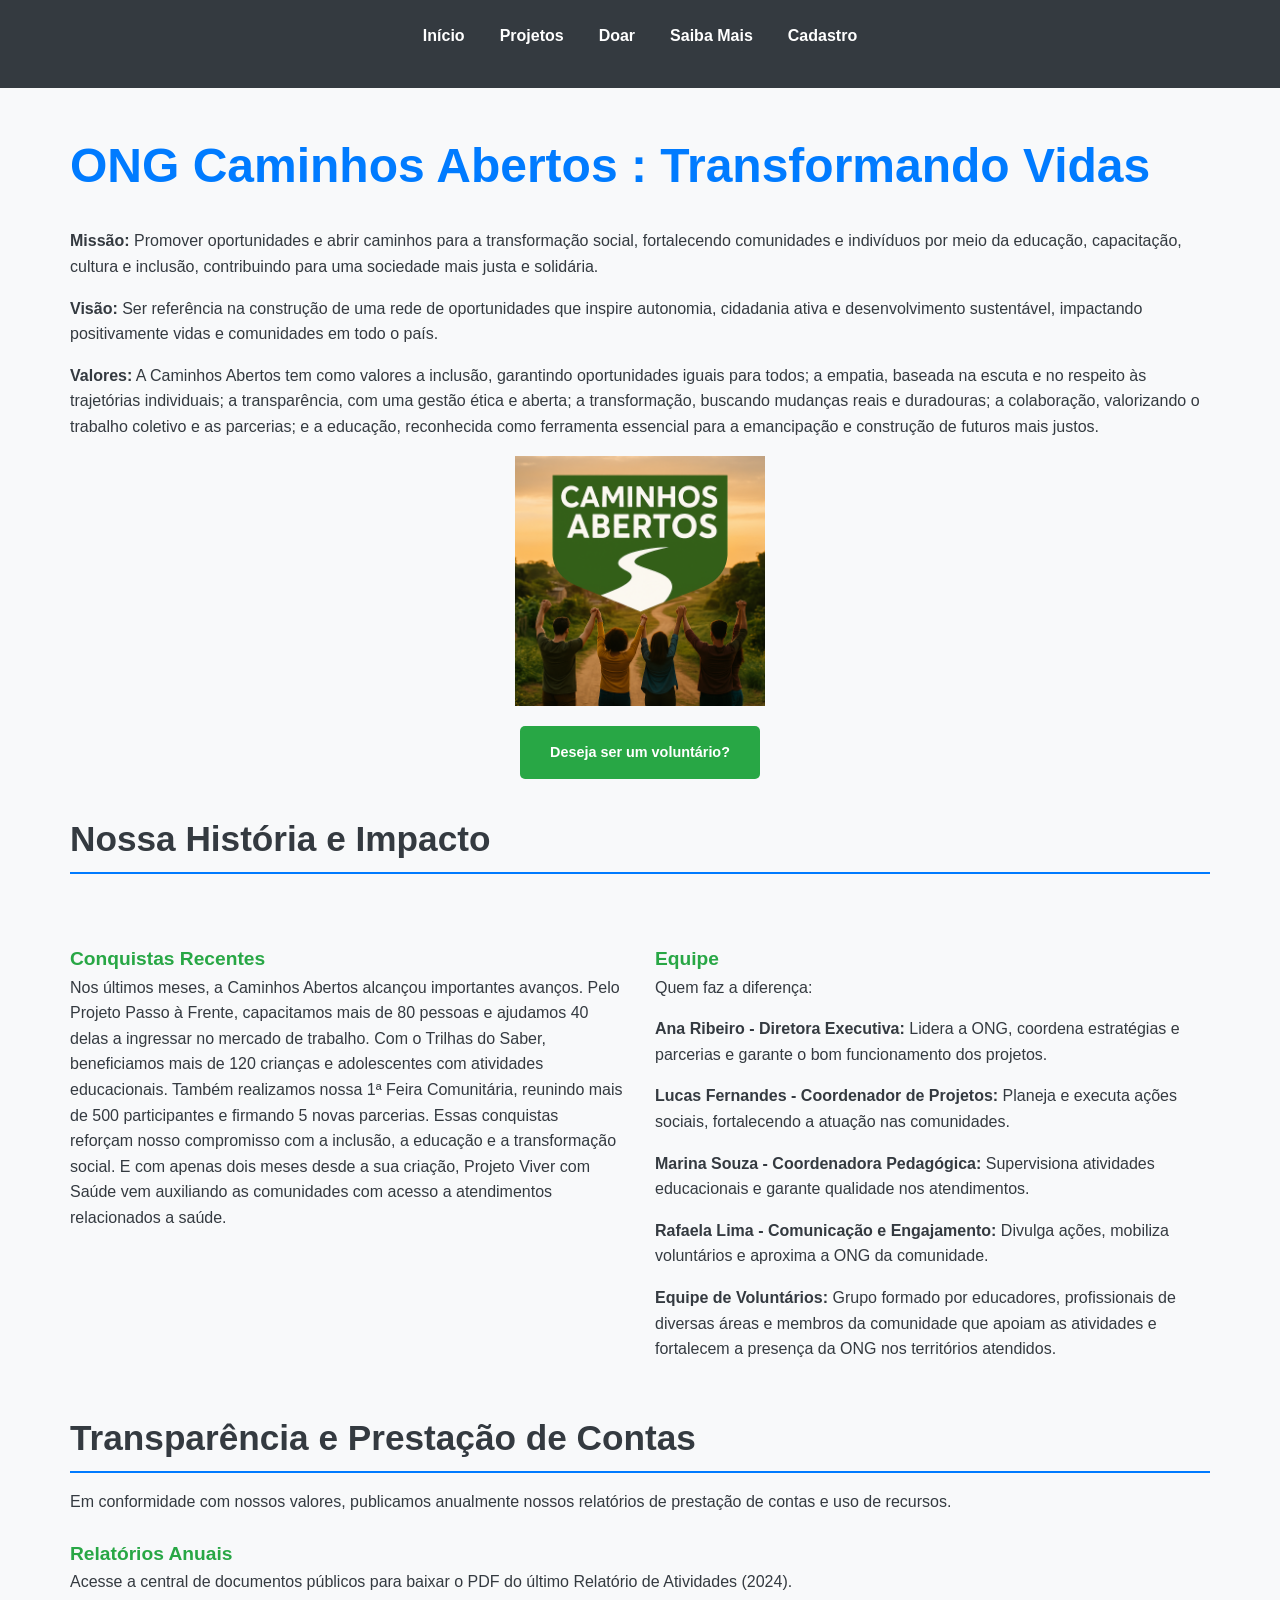
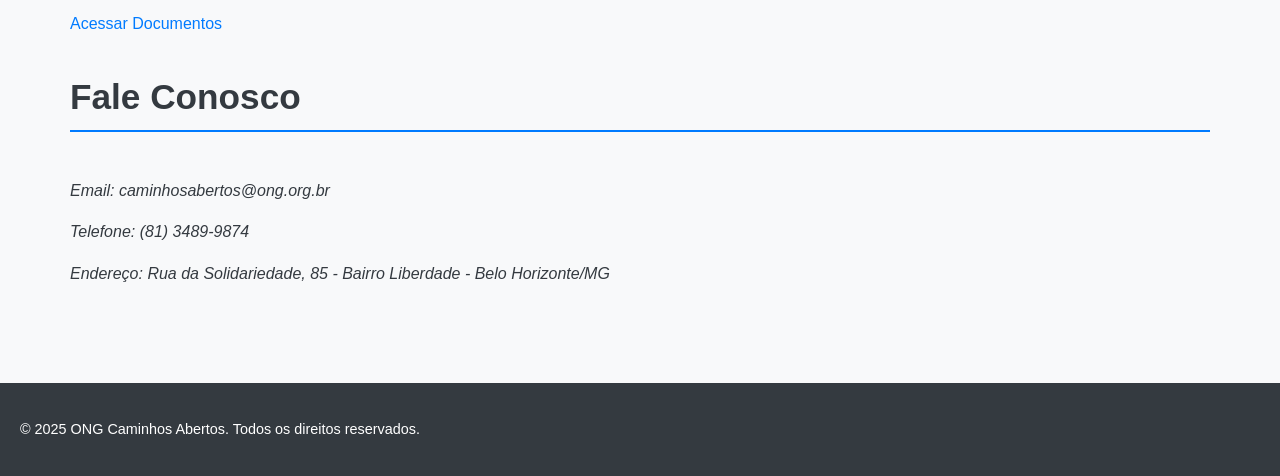
==== commit 21580082: "Fix: Ajustes finais" ====
--- a/index.html
+++ b/index.html
@@ -4,9 +4,9 @@
     <meta charset="UTF-8">
     <meta name="viewport" content="width=device-width, initial-scale=1.0">
     <title>Caminhos Abertos | Página Inicial</title>
-    <meta name="description" content="Plataforma da ONG [Nome da ONG]: Conheça nossos projetos, voluntarie-se e faça doações online.">
+    <meta name="description" content="Plataforma da ONG Caminhos Abertos: Conheça nossos projetos, voluntarie-se e faça doações online.">
     <meta name="keywords" content="ONG, Voluntariado, Doação, Projetos Sociais, Terceiro Setor">
-    <meta name="author" content="Seu Nome / Equipe de Desenvolvimento">
+    <meta name="author" content="Jonatha Thiago / Equipe de Desenvolvimento">
 
     <link rel="stylesheet" href="assets/css/style.css">
     <script src="assets/scripts/script.js" defer></script>
@@ -30,7 +30,7 @@
             <p><b>Missão:</b> Promover oportunidades e abrir caminhos para a transformação social, fortalecendo comunidades e indivíduos por meio da educação, capacitação, cultura e inclusão, contribuindo para uma sociedade mais justa e solidária.</p>
             <p><b>Visão:</b> Ser referência na construção de uma rede de oportunidades que inspire autonomia, cidadania ativa e desenvolvimento sustentável, impactando positivamente vidas e comunidades em todo o país.</p>
             <p><b>Valores:</b> A Caminhos Abertos tem como valores a inclusão, garantindo oportunidades iguais para todos; a empatia, baseada na escuta e no respeito às trajetórias individuais; a transparência, com uma gestão ética e aberta; a transformação, buscando mudanças reais e duradouras; a colaboração, valorizando o trabalho coletivo e as parcerias; e a educação, reconhecida como ferramenta essencial para a emancipação e construção de futuros mais justos.</p>
-            <img src="assets/images/capa_principal_ong.png" alt="Foto de um projeto social da ONG" loading="lazy">
+            <img src="assets/images/capa_principal_ong.png" alt="Foto de um projeto social da ONG" loading="lazy"id="capa-principal">
 
             <a href="projetos.html#voluntariado" class="btn-voluntario" role="button">Deseja ser um voluntário?</a>
         </section>
--- a/assets/css/style.css
+++ b/assets/css/style.css
@@ -126,6 +126,7 @@
         margin: 0 auto;
         padding: 30px; 
     }
+
     
     h1 {
         font-size: 2.5rem; 
@@ -279,7 +280,7 @@
     background-color: #e9ecef;
     border-radius: 5px;
     margin: 15px 0;
-    height: 10px;
+    height: 15px;
     overflow: hidden; 
 }
 
@@ -325,17 +326,18 @@
 }
 
 .btn-voluntario {
-    display: inline-block; 
+    display: block; 
     background-color: var(--cor-secundaria); 
     color: var(--cor-texto-claro);
     padding: 15px 30px;
-    margin-top: 20px;
+    margin: 20px auto 0; 
     text-decoration: none;
     font-weight: bold;
     border-radius: 5px;
     transition: background-color 0.3s ease;
+    font-size: 0.9rem;
     text-align: center;
-    font-size: 1.1rem;
+    width: fit-content;  
 }
 
 .btn-voluntario:hover {
@@ -346,12 +348,12 @@
     display: flex;
     align-items: stretch; 
     justify-content: space-between;
-    margin: 40px 0;
+    margin: 10px 0;
 }
 
 .carousel-wrapper {
     flex-grow: 1; 
-    padding: 0 30px; 
+    padding: 0 10px; 
     overflow: hidden;
 }
 
@@ -359,20 +361,20 @@
     width: 100%;
     display: none;
     background-color: var(--cor-texto-claro);
-    padding: 50px;
-    border-radius: 40px;
-    box-shadow: 0 4px 10px rgba(0, 0, 0, 0.1); 
+    padding: 15px;
+    border-radius: 5px;
+    box-shadow: 0 6px 12px rgba(0, 0, 0, 0.1); 
     text-align: left;
-    min-height: 400px; 
+    min-height: 250px; 
 
 }
 
 .carousel-slide img {
-    margin: 15px 20;
-    max-height: 200px;
-    object-fit: cover;
-    width: 24%; 
-
+    display: block;         
+    margin: 15px auto;     
+    max-height: 200px;      
+    width: 30%;             
+    object-fit: contain;    
 }
 
 
@@ -380,19 +382,19 @@
     background-color: var(--cor-primaria);
     color: var(--cor-texto-claro);
     border: none;
-    padding: 1px 3px; 
+    padding: 0px 0px; 
     cursor: pointer;
-    border-radius: 40%; 
-    font-size: 1.2rem;
-    font-weight: bold;
-    min-width: 85px;
-    height: 40px;
-    margin-top: 45px; 
+    border-radius: 50%; 
+    font-size: 0.7rem;
+    font-weight: bold;
+    min-width: 50px;
+    height: 50px;
+    margin-top: 100px; 
     transition: background-color 0.3s, transform 0.2s;
 }
 
 .carousel-btn:hover {
-    background-color: #064e9b;
+    background-color: #323ffc;
     transform: scale(1.05); 
 }
 
@@ -423,7 +425,12 @@
 @media (min-width: 768px){
     #projetos-atuais {
         display: block; 
-}
-}
-
-
+    }
+}
+#capa-principal {
+    display: block;         
+    margin: 0 auto;          
+    width: 350px;            
+    height: 250px;          
+    object-fit: contain;     
+}
